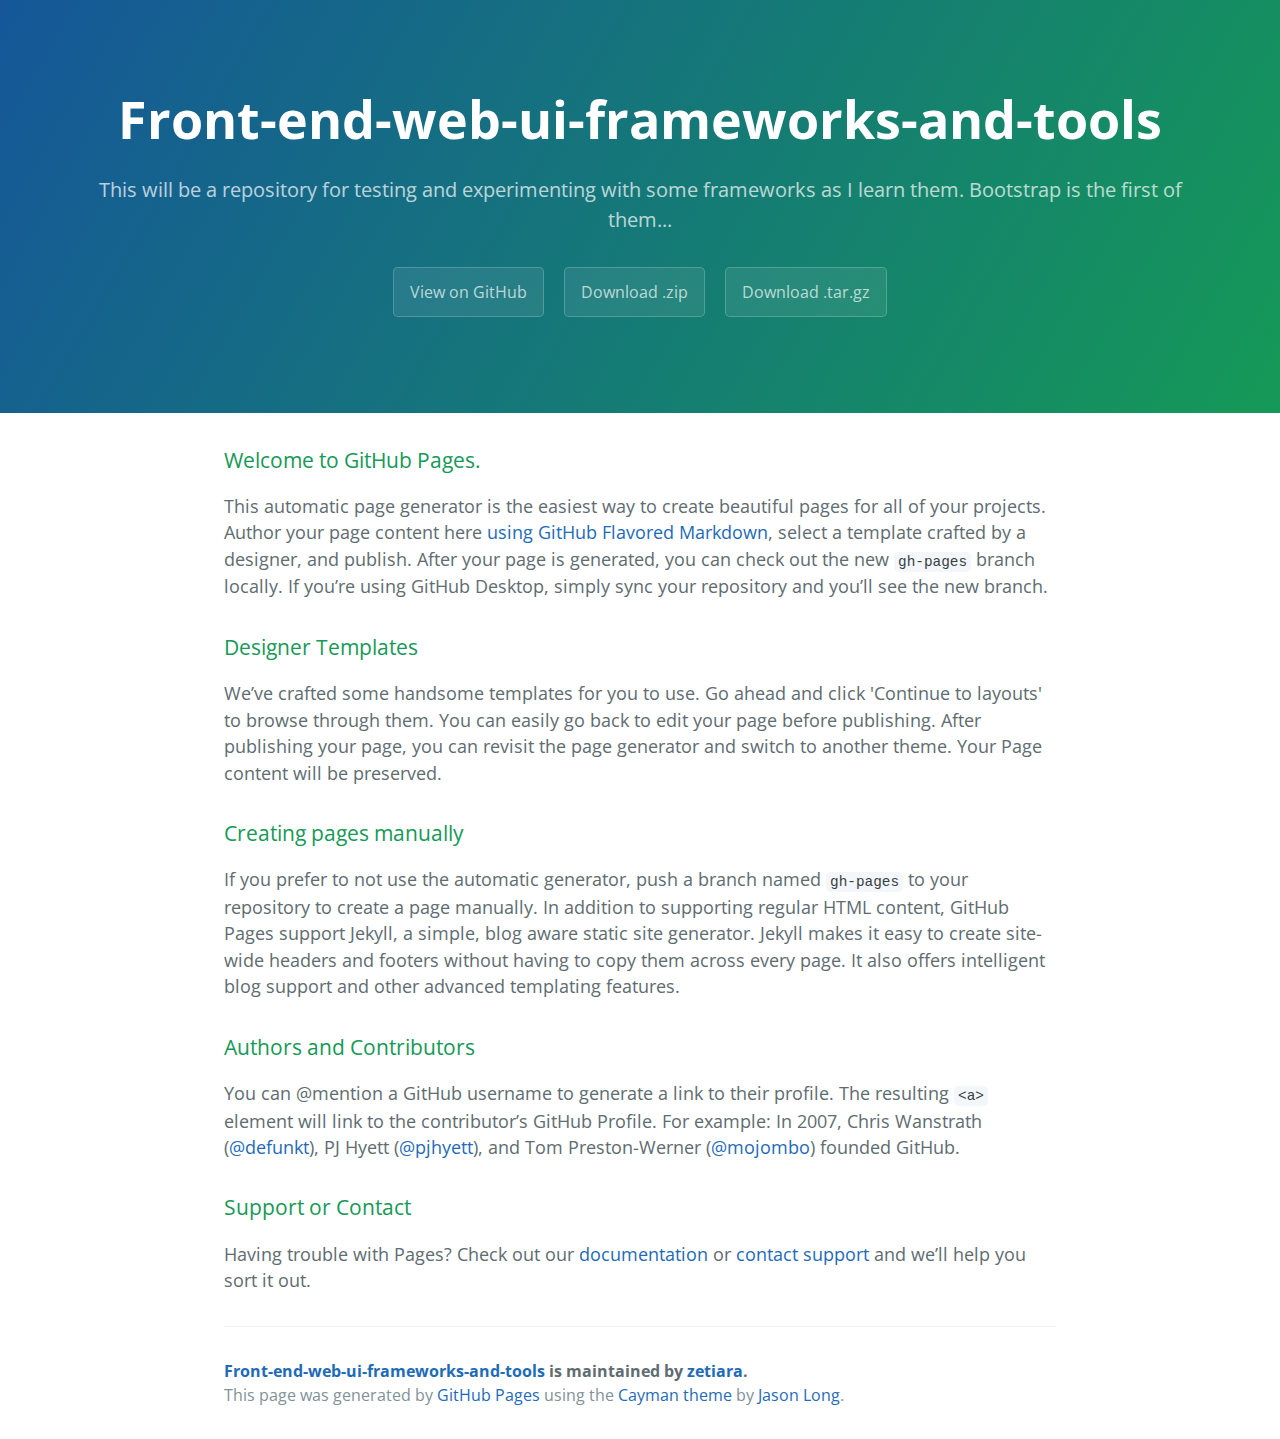
==== index.html @ 19cb5c37 "Create gh-pages branch via GitHub" ====
<!DOCTYPE html>
<html lang="en-us">
  <head>
    <meta charset="UTF-8">
    <title>Front-end-web-ui-frameworks-and-tools by zetiara</title>
    <meta name="viewport" content="width=device-width, initial-scale=1">
    <link rel="stylesheet" type="text/css" href="stylesheets/normalize.css" media="screen">
    <link href='https://fonts.googleapis.com/css?family=Open+Sans:400,700' rel='stylesheet' type='text/css'>
    <link rel="stylesheet" type="text/css" href="stylesheets/stylesheet.css" media="screen">
    <link rel="stylesheet" type="text/css" href="stylesheets/github-light.css" media="screen">
  </head>
  <body>
    <section class="page-header">
      <h1 class="project-name">Front-end-web-ui-frameworks-and-tools</h1>
      <h2 class="project-tagline">This will be a repository for testing and experimenting with some frameworks as I learn them. Bootstrap is the first of them...</h2>
      <a href="https://github.com/zetiara/Front-End-Web-UI-Frameworks-and-Tools" class="btn">View on GitHub</a>
      <a href="https://github.com/zetiara/Front-End-Web-UI-Frameworks-and-Tools/zipball/master" class="btn">Download .zip</a>
      <a href="https://github.com/zetiara/Front-End-Web-UI-Frameworks-and-Tools/tarball/master" class="btn">Download .tar.gz</a>
    </section>

    <section class="main-content">
      <h3>
<a id="welcome-to-github-pages" class="anchor" href="#welcome-to-github-pages" aria-hidden="true"><span aria-hidden="true" class="octicon octicon-link"></span></a>Welcome to GitHub Pages.</h3>

<p>This automatic page generator is the easiest way to create beautiful pages for all of your projects. Author your page content here <a href="https://guides.github.com/features/mastering-markdown/">using GitHub Flavored Markdown</a>, select a template crafted by a designer, and publish. After your page is generated, you can check out the new <code>gh-pages</code> branch locally. If you’re using GitHub Desktop, simply sync your repository and you’ll see the new branch.</p>

<h3>
<a id="designer-templates" class="anchor" href="#designer-templates" aria-hidden="true"><span aria-hidden="true" class="octicon octicon-link"></span></a>Designer Templates</h3>

<p>We’ve crafted some handsome templates for you to use. Go ahead and click 'Continue to layouts' to browse through them. You can easily go back to edit your page before publishing. After publishing your page, you can revisit the page generator and switch to another theme. Your Page content will be preserved.</p>

<h3>
<a id="creating-pages-manually" class="anchor" href="#creating-pages-manually" aria-hidden="true"><span aria-hidden="true" class="octicon octicon-link"></span></a>Creating pages manually</h3>

<p>If you prefer to not use the automatic generator, push a branch named <code>gh-pages</code> to your repository to create a page manually. In addition to supporting regular HTML content, GitHub Pages support Jekyll, a simple, blog aware static site generator. Jekyll makes it easy to create site-wide headers and footers without having to copy them across every page. It also offers intelligent blog support and other advanced templating features.</p>

<h3>
<a id="authors-and-contributors" class="anchor" href="#authors-and-contributors" aria-hidden="true"><span aria-hidden="true" class="octicon octicon-link"></span></a>Authors and Contributors</h3>

<p>You can @mention a GitHub username to generate a link to their profile. The resulting <code>&lt;a&gt;</code> element will link to the contributor’s GitHub Profile. For example: In 2007, Chris Wanstrath (<a href="https://github.com/defunkt" class="user-mention">@defunkt</a>), PJ Hyett (<a href="https://github.com/pjhyett" class="user-mention">@pjhyett</a>), and Tom Preston-Werner (<a href="https://github.com/mojombo" class="user-mention">@mojombo</a>) founded GitHub.</p>

<h3>
<a id="support-or-contact" class="anchor" href="#support-or-contact" aria-hidden="true"><span aria-hidden="true" class="octicon octicon-link"></span></a>Support or Contact</h3>

<p>Having trouble with Pages? Check out our <a href="https://help.github.com/pages">documentation</a> or <a href="https://github.com/contact">contact support</a> and we’ll help you sort it out.</p>

      <footer class="site-footer">
        <span class="site-footer-owner"><a href="https://github.com/zetiara/Front-End-Web-UI-Frameworks-and-Tools">Front-end-web-ui-frameworks-and-tools</a> is maintained by <a href="https://github.com/zetiara">zetiara</a>.</span>

        <span class="site-footer-credits">This page was generated by <a href="https://pages.github.com">GitHub Pages</a> using the <a href="https://github.com/jasonlong/cayman-theme">Cayman theme</a> by <a href="https://twitter.com/jasonlong">Jason Long</a>.</span>
      </footer>

    </section>

  
  </body>
</html>
---- stylesheets/stylesheet.css ----
* {
  box-sizing: border-box; }

body {
  padding: 0;
  margin: 0;
  font-family: "Open Sans", "Helvetica Neue", Helvetica, Arial, sans-serif;
  font-size: 16px;
  line-height: 1.5;
  color: #606c71; }

a {
  color: #1e6bb8;
  text-decoration: none; }
  a:hover {
    text-decoration: underline; }

.btn {
  display: inline-block;
  margin-bottom: 1rem;
  color: rgba(255, 255, 255, 0.7);
  background-color: rgba(255, 255, 255, 0.08);
  border-color: rgba(255, 255, 255, 0.2);
  border-style: solid;
  border-width: 1px;
  border-radius: 0.3rem;
  transition: color 0.2s, background-color 0.2s, border-color 0.2s; }
  .btn + .btn {
    margin-left: 1rem; }

.btn:hover {
  color: rgba(255, 255, 255, 0.8);
  text-decoration: none;
  background-color: rgba(255, 255, 255, 0.2);
  border-color: rgba(255, 255, 255, 0.3); }

@media screen and (min-width: 64em) {
  .btn {
    padding: 0.75rem 1rem; } }

@media screen and (min-width: 42em) and (max-width: 64em) {
  .btn {
    padding: 0.6rem 0.9rem;
    font-size: 0.9rem; } }

@media screen and (max-width: 42em) {
  .btn {
    display: block;
    width: 100%;
    padding: 0.75rem;
    font-size: 0.9rem; }
    .btn + .btn {
      margin-top: 1rem;
      margin-left: 0; } }

.page-header {
  color: #fff;
  text-align: center;
  background-color: #159957;
  background-image: linear-gradient(120deg, #155799, #159957); }

@media screen and (min-width: 64em) {
  .page-header {
    padding: 5rem 6rem; } }

@media screen and (min-width: 42em) and (max-width: 64em) {
  .page-header {
    padding: 3rem 4rem; } }

@media screen and (max-width: 42em) {
  .page-header {
    padding: 2rem 1rem; } }

.project-name {
  margin-top: 0;
  margin-bottom: 0.1rem; }

@media screen and (min-width: 64em) {
  .project-name {
    font-size: 3.25rem; } }

@media screen and (min-width: 42em) and (max-width: 64em) {
  .project-name {
    font-size: 2.25rem; } }

@media screen and (max-width: 42em) {
  .project-name {
    font-size: 1.75rem; } }

.project-tagline {
  margin-bottom: 2rem;
  font-weight: normal;
  opacity: 0.7; }

@media screen and (min-width: 64em) {
  .project-tagline {
    font-size: 1.25rem; } }

@media screen and (min-width: 42em) and (max-width: 64em) {
  .project-tagline {
    font-size: 1.15rem; } }

@media screen and (max-width: 42em) {
  .project-tagline {
    font-size: 1rem; } }

.main-content :first-child {
  margin-top: 0; }
.main-content img {
  max-width: 100%; }
.main-content h1, .main-content h2, .main-content h3, .main-content h4, .main-content h5, .main-content h6 {
  margin-top: 2rem;
  margin-bottom: 1rem;
  font-weight: normal;
  color: #159957; }
.main-content p {
  margin-bottom: 1em; }
.main-content code {
  padding: 2px 4px;
  font-family: Consolas, "Liberation Mono", Menlo, Courier, monospace;
  font-size: 0.9rem;
  color: #383e41;
  background-color: #f3f6fa;
  border-radius: 0.3rem; }
.main-content pre {
  padding: 0.8rem;
  margin-top: 0;
  margin-bottom: 1rem;
  font: 1rem Consolas, "Liberation Mono", Menlo, Courier, monospace;
  color: #567482;
  word-wrap: normal;
  background-color: #f3f6fa;
  border: solid 1px #dce6f0;
  border-radius: 0.3rem; }
  .main-content pre > code {
    padding: 0;
    margin: 0;
    font-size: 0.9rem;
    color: #567482;
    word-break: normal;
    white-space: pre;
    background: transparent;
    border: 0; }
.main-content .highlight {
  margin-bottom: 1rem; }
  .main-content .highlight pre {
    margin-bottom: 0;
    word-break: normal; }
.main-content .highlight pre, .main-content pre {
  padding: 0.8rem;
  overflow: auto;
  font-size: 0.9rem;
  line-height: 1.45;
  border-radius: 0.3rem; }
.main-content pre code, .main-content pre tt {
  display: inline;
  max-width: initial;
  padding: 0;
  margin: 0;
  overflow: initial;
  line-height: inherit;
  word-wrap: normal;
  background-color: transparent;
  border: 0; }
  .main-content pre code:before, .main-content pre code:after, .main-content pre tt:before, .main-content pre tt:after {
    content: normal; }
.main-content ul, .main-content ol {
  margin-top: 0; }
.main-content blockquote {
  padding: 0 1rem;
  margin-left: 0;
  color: #819198;
  border-left: 0.3rem solid #dce6f0; }
  .main-content blockquote > :first-child {
    margin-top: 0; }
  .main-content blockquote > :last-child {
    margin-bottom: 0; }
.main-content table {
  display: block;
  width: 100%;
  overflow: auto;
  word-break: normal;
  word-break: keep-all; }
  .main-content table th {
    font-weight: bold; }
  .main-content table th, .main-content table td {
    padding: 0.5rem 1rem;
    border: 1px solid #e9ebec; }
.main-content dl {
  padding: 0; }
  .main-content dl dt {
    padding: 0;
    margin-top: 1rem;
    font-size: 1rem;
    font-weight: bold; }
  .main-content dl dd {
    padding: 0;
    margin-bottom: 1rem; }
.main-content hr {
  height: 2px;
  padding: 0;
  margin: 1rem 0;
  background-color: #eff0f1;
  border: 0; }

@media screen and (min-width: 64em) {
  .main-content {
    max-width: 64rem;
    padding: 2rem 6rem;
    margin: 0 auto;
    font-size: 1.1rem; } }

@media screen and (min-width: 42em) and (max-width: 64em) {
  .main-content {
    padding: 2rem 4rem;
    font-size: 1.1rem; } }

@media screen and (max-width: 42em) {
  .main-content {
    padding: 2rem 1rem;
    font-size: 1rem; } }

.site-footer {
  padding-top: 2rem;
  margin-top: 2rem;
  border-top: solid 1px #eff0f1; }

.site-footer-owner {
  display: block;
  font-weight: bold; }

.site-footer-credits {
  color: #819198; }

@media screen and (min-width: 64em) {
  .site-footer {
    font-size: 1rem; } }

@media screen and (min-width: 42em) and (max-width: 64em) {
  .site-footer {
    font-size: 1rem; } }

@media screen and (max-width: 42em) {
  .site-footer {
    font-size: 0.9rem; } }
---- stylesheets/github-light.css ----
/*
The MIT License (MIT)

Copyright (c) 2016 GitHub, Inc.

Permission is hereby granted, free of charge, to any person obtaining a copy
of this software and associated documentation files (the "Software"), to deal
in the Software without restriction, including without limitation the rights
to use, copy, modify, merge, publish, distribute, sublicense, and/or sell
copies of the Software, and to permit persons to whom the Software is
furnished to do so, subject to the following conditions:

The above copyright notice and this permission notice shall be included in all
copies or substantial portions of the Software.

THE SOFTWARE IS PROVIDED "AS IS", WITHOUT WARRANTY OF ANY KIND, EXPRESS OR
IMPLIED, INCLUDING BUT NOT LIMITED TO THE WARRANTIES OF MERCHANTABILITY,
FITNESS FOR A PARTICULAR PURPOSE AND NONINFRINGEMENT. IN NO EVENT SHALL THE
AUTHORS OR COPYRIGHT HOLDERS BE LIABLE FOR ANY CLAIM, DAMAGES OR OTHER
LIABILITY, WHETHER IN AN ACTION OF CONTRACT, TORT OR OTHERWISE, ARISING FROM,
OUT OF OR IN CONNECTION WITH THE SOFTWARE OR THE USE OR OTHER DEALINGS IN THE
SOFTWARE.

*/

.pl-c /* comment */ {
  color: #969896;
}

.pl-c1 /* constant, variable.other.constant, support, meta.property-name, support.constant, support.variable, meta.module-reference, markup.raw, meta.diff.header */,
.pl-s .pl-v /* string variable */ {
  color: #0086b3;
}

.pl-e /* entity */,
.pl-en /* entity.name */ {
  color: #795da3;
}

.pl-smi /* variable.parameter.function, storage.modifier.package, storage.modifier.import, storage.type.java, variable.other */,
.pl-s .pl-s1 /* string source */ {
  color: #333;
}

.pl-ent /* entity.name.tag */ {
  color: #63a35c;
}

.pl-k /* keyword, storage, storage.type */ {
  color: #a71d5d;
}

.pl-s /* string */,
.pl-pds /* punctuation.definition.string, string.regexp.character-class */,
.pl-s .pl-pse .pl-s1 /* string punctuation.section.embedded source */,
.pl-sr /* string.regexp */,
.pl-sr .pl-cce /* string.regexp constant.character.escape */,
.pl-sr .pl-sre /* string.regexp source.ruby.embedded */,
.pl-sr .pl-sra /* string.regexp string.regexp.arbitrary-repitition */ {
  color: #183691;
}

.pl-v /* variable */ {
  color: #ed6a43;
}

.pl-id /* invalid.deprecated */ {
  color: #b52a1d;
}

.pl-ii /* invalid.illegal */ {
  color: #f8f8f8;
  background-color: #b52a1d;
}

.pl-sr .pl-cce /* string.regexp constant.character.escape */ {
  font-weight: bold;
  color: #63a35c;
}

.pl-ml /* markup.list */ {
  color: #693a17;
}

.pl-mh /* markup.heading */,
.pl-mh .pl-en /* markup.heading entity.name */,
.pl-ms /* meta.separator */ {
  font-weight: bold;
  color: #1d3e81;
}

.pl-mq /* markup.quote */ {
  color: #008080;
}

.pl-mi /* markup.italic */ {
  font-style: italic;
  color: #333;
}

.pl-mb /* markup.bold */ {
  font-weight: bold;
  color: #333;
}

.pl-md /* markup.deleted, meta.diff.header.from-file */ {
  color: #bd2c00;
  background-color: #ffecec;
}

.pl-mi1 /* markup.inserted, meta.diff.header.to-file */ {
  color: #55a532;
  background-color: #eaffea;
}

.pl-mdr /* meta.diff.range */ {
  font-weight: bold;
  color: #795da3;
}

.pl-mo /* meta.output */ {
  color: #1d3e81;
}
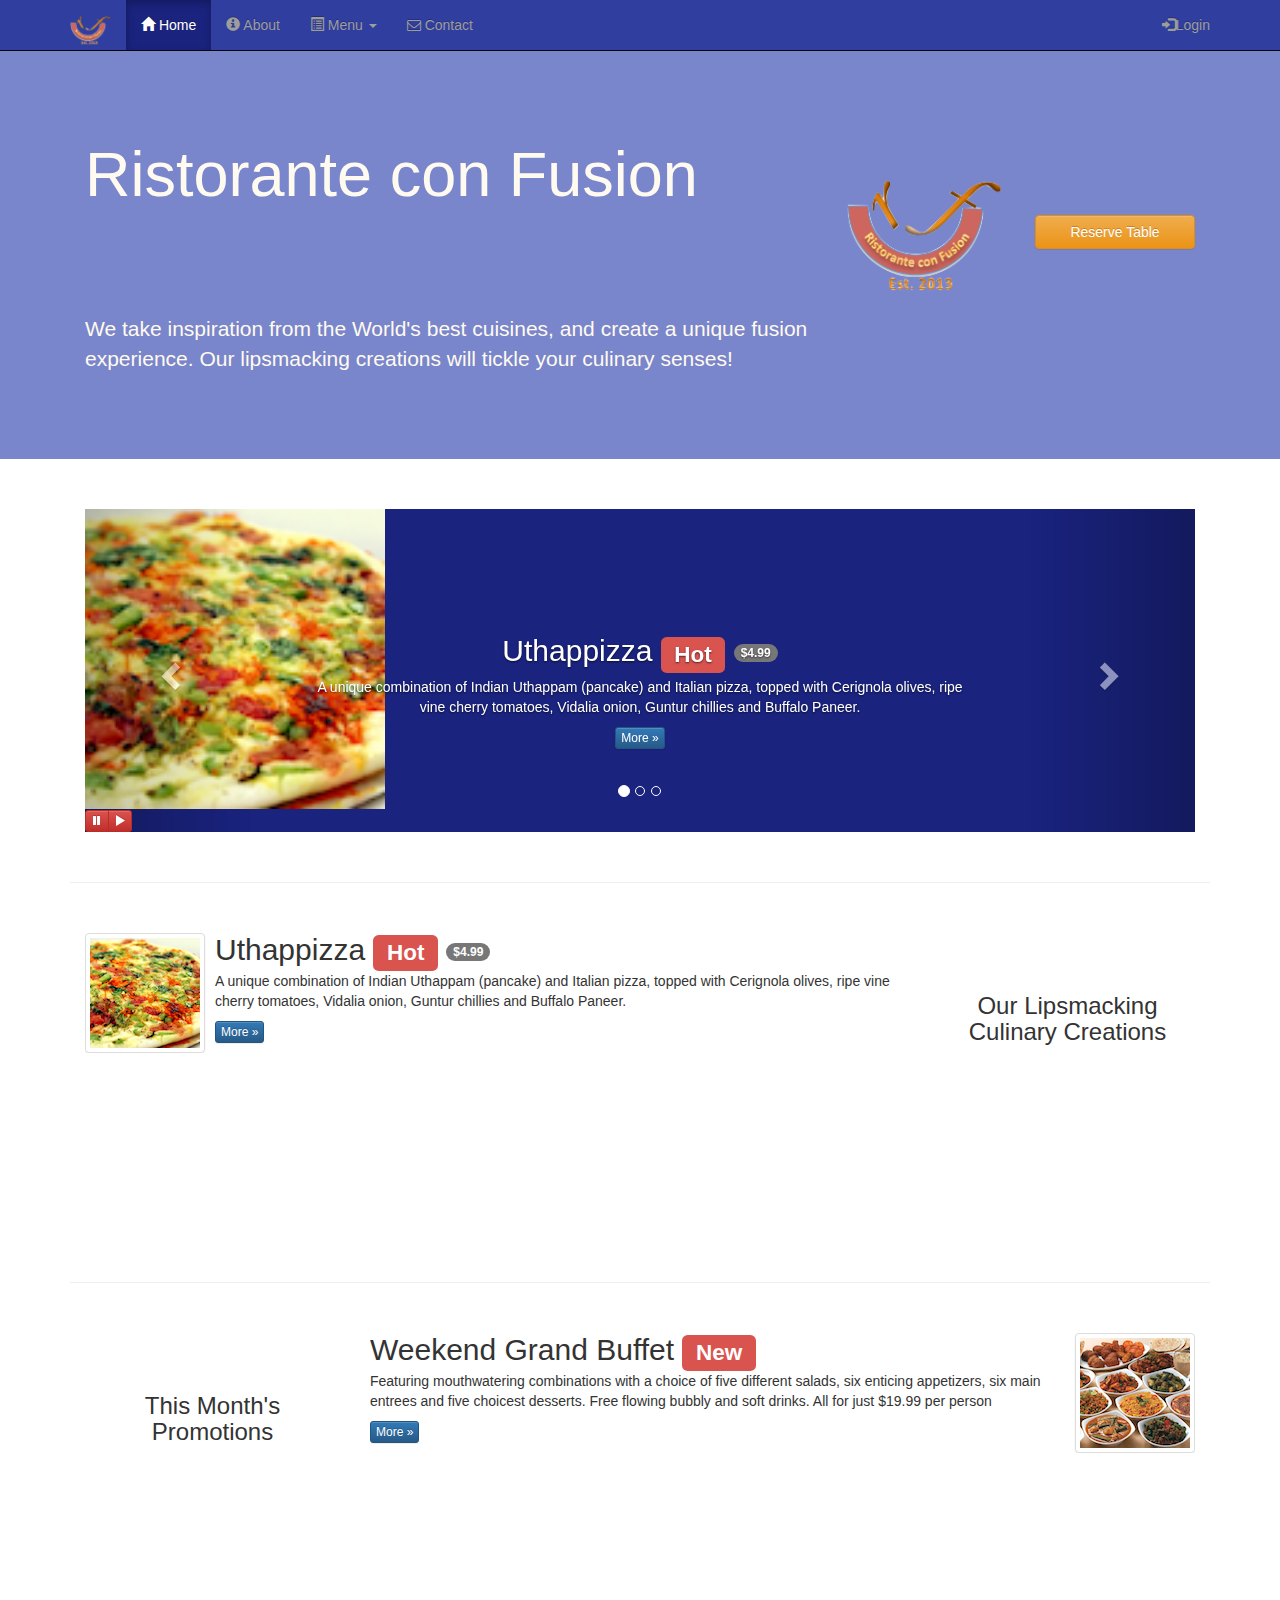
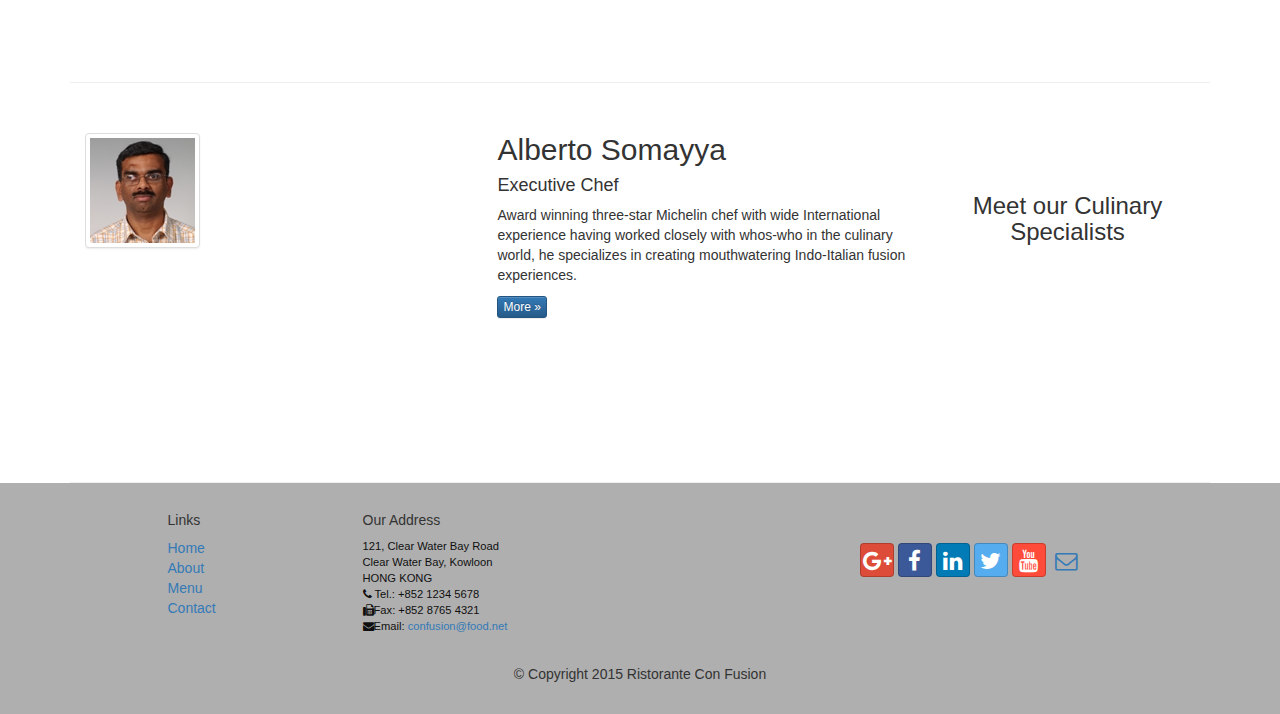
==== commit 7d9b769c: "final commit" ====
--- a/index.html
+++ b/index.html
@@ -1,57 +1,429 @@
+
 <!DOCTYPE html>
-<html lang="en-us">
-  <head>
-    <meta charset="UTF-8">
-    <title>Front-end-web-ui-frameworks-and-tools by zetiara</title>
+<html lang="en">
+
+<head>
+
+    <meta charset="utf-8">
+    <meta http-equiv="X-UA-Compatible" content="IE=edge">
     <meta name="viewport" content="width=device-width, initial-scale=1">
-    <link rel="stylesheet" type="text/css" href="stylesheets/normalize.css" media="screen">
-    <link href='https://fonts.googleapis.com/css?family=Open+Sans:400,700' rel='stylesheet' type='text/css'>
-    <link rel="stylesheet" type="text/css" href="stylesheets/stylesheet.css" media="screen">
-    <link rel="stylesheet" type="text/css" href="stylesheets/github-light.css" media="screen">
-  </head>
-  <body>
-    <section class="page-header">
-      <h1 class="project-name">Front-end-web-ui-frameworks-and-tools</h1>
-      <h2 class="project-tagline">This will be a repository for testing and experimenting with some frameworks as I learn them. Bootstrap is the first of them...</h2>
-      <a href="https://github.com/zetiara/Front-End-Web-UI-Frameworks-and-Tools" class="btn">View on GitHub</a>
-      <a href="https://github.com/zetiara/Front-End-Web-UI-Frameworks-and-Tools/zipball/master" class="btn">Download .zip</a>
-      <a href="https://github.com/zetiara/Front-End-Web-UI-Frameworks-and-Tools/tarball/master" class="btn">Download .tar.gz</a>
-    </section>
-
-    <section class="main-content">
-      <h3>
-<a id="welcome-to-github-pages" class="anchor" href="#welcome-to-github-pages" aria-hidden="true"><span aria-hidden="true" class="octicon octicon-link"></span></a>Welcome to GitHub Pages.</h3>
-
-<p>This automatic page generator is the easiest way to create beautiful pages for all of your projects. Author your page content here <a href="https://guides.github.com/features/mastering-markdown/">using GitHub Flavored Markdown</a>, select a template crafted by a designer, and publish. After your page is generated, you can check out the new <code>gh-pages</code> branch locally. If you’re using GitHub Desktop, simply sync your repository and you’ll see the new branch.</p>
-
-<h3>
-<a id="designer-templates" class="anchor" href="#designer-templates" aria-hidden="true"><span aria-hidden="true" class="octicon octicon-link"></span></a>Designer Templates</h3>
-
-<p>We’ve crafted some handsome templates for you to use. Go ahead and click 'Continue to layouts' to browse through them. You can easily go back to edit your page before publishing. After publishing your page, you can revisit the page generator and switch to another theme. Your Page content will be preserved.</p>
-
-<h3>
-<a id="creating-pages-manually" class="anchor" href="#creating-pages-manually" aria-hidden="true"><span aria-hidden="true" class="octicon octicon-link"></span></a>Creating pages manually</h3>
-
-<p>If you prefer to not use the automatic generator, push a branch named <code>gh-pages</code> to your repository to create a page manually. In addition to supporting regular HTML content, GitHub Pages support Jekyll, a simple, blog aware static site generator. Jekyll makes it easy to create site-wide headers and footers without having to copy them across every page. It also offers intelligent blog support and other advanced templating features.</p>
-
-<h3>
-<a id="authors-and-contributors" class="anchor" href="#authors-and-contributors" aria-hidden="true"><span aria-hidden="true" class="octicon octicon-link"></span></a>Authors and Contributors</h3>
-
-<p>You can @mention a GitHub username to generate a link to their profile. The resulting <code>&lt;a&gt;</code> element will link to the contributor’s GitHub Profile. For example: In 2007, Chris Wanstrath (<a href="https://github.com/defunkt" class="user-mention">@defunkt</a>), PJ Hyett (<a href="https://github.com/pjhyett" class="user-mention">@pjhyett</a>), and Tom Preston-Werner (<a href="https://github.com/mojombo" class="user-mention">@mojombo</a>) founded GitHub.</p>
-
-<h3>
-<a id="support-or-contact" class="anchor" href="#support-or-contact" aria-hidden="true"><span aria-hidden="true" class="octicon octicon-link"></span></a>Support or Contact</h3>
-
-<p>Having trouble with Pages? Check out our <a href="https://help.github.com/pages">documentation</a> or <a href="https://github.com/contact">contact support</a> and we’ll help you sort it out.</p>
-
-      <footer class="site-footer">
-        <span class="site-footer-owner"><a href="https://github.com/zetiara/Front-End-Web-UI-Frameworks-and-Tools">Front-end-web-ui-frameworks-and-tools</a> is maintained by <a href="https://github.com/zetiara">zetiara</a>.</span>
-
-        <span class="site-footer-credits">This page was generated by <a href="https://pages.github.com">GitHub Pages</a> using the <a href="https://github.com/jasonlong/cayman-theme">Cayman theme</a> by <a href="https://twitter.com/jasonlong">Jason Long</a>.</span>
-      </footer>
-
-    </section>
-
-  
-  </body>
-</html>
+    <!-- The above 3 meta tags *must* come first in the head; any other head 
+         content must come *after* these tags -->
+
+    <title>Ristorante Con Fusion</title>
+
+            <!-- Bootstrap -->
+    <link href="css/bootstrap.min.css" rel="stylesheet">
+    <link href="css/bootstrap-theme.min.css" rel="stylesheet">
+    <link rel="stylesheet" type="text/css" href="css/font-awesome.min.css">
+    <link rel="stylesheet" type="text/css" href="css/bootstrap-social.css">
+    <link rel="stylesheet" type="text/css" href="css/mystyle.css">
+
+    <!-- HTML5 shim and Respond.js for IE8 support of HTML5 elements and media queries -->
+    <!-- WARNING: Respond.js doesn't work if you view the page via file:// -->
+    <!--[if lt IE 9]>
+      <script src="https://oss.maxcdn.com/html5shiv/3.7.2/html5shiv.min.js"></script>
+      <script src="https://oss.maxcdn.com/respond/1.4.2/respond.min.js"></script>
+    <![endif]-->
+
+</head>
+
+<body>
+
+<nav class="navbar navbar-inverse navbar-fixed-top" role="navigation">
+        <div class="container">
+            <div class="navbar-header">
+                  <button type="button" class="navbar-toggle collapsed" data-toggle="collapse" data-target="#navbar" aria-expanded="false" aria-controls="navbar">
+                      <span class="sr-only">Toggle Navigation</span>
+                      <span class="icon-bar"></span>
+                      <span class="icon-bar"></span>
+                      <span class="icon-bar"></span>
+                  </button>
+                  <a class="navbar-brand" href="#"><img src="img/logo.png" height="30" width="41"></a>
+            </div>
+            <div id="navbar" class="navbar-collapse collapse">
+                <ul class="nav navbar-nav">
+                    <li class="active">
+                        <a href="#">
+                            <span class="glyphicon glyphicon-home" aria-hidden="true"></span>
+                            Home
+                        </a>
+                    </li>
+                    <li><a href="aboutus.html"><span class="glyphicon glyphicon-info-sign"
+                         aria-hidden="true"></span> About</a></li>
+                    <li class="dropdown">
+                        <a href="#" class="dropdown-toggle" data-toggle="dropdown" role="button" aria-haspopup="true" aria-expanded="false"><span class="glyphicon glyphicon-list-alt" aria-hidden="true"></span> 
+                        Menu <span class="caret"></span>
+                        </a>
+                        <ul class="dropdown-menu">
+                            <li><a href="#">Appetizers</a></li>
+                            <li><a href="#">Main Courses</a></li>
+                            <li><a href="#">Desserts</a></li>
+                            <li><a href="#">Drinks</a></li>
+                            <li role="separator" class="divider"></li>
+                            <li class="dropdown-header">Specials</li>
+                            <li><a href="#">Lunch Buffet</a></li>
+                            <li><a href="#">Weekend Brunch</a></li>
+                        </ul>
+                    </li>
+                    <li><a href="contactus.html"><span class=" fa fa-envelope-o"></span> Contact</a></li>
+                </ul>
+                <ul class="nav navbar-nav navbar-right">
+                    <li><a id="loginButton"><span class="glyphicon glyphicon-log-in"></span>Login</a></li>
+                </ul>
+            </div>
+        </div>
+    </nav>
+
+    <div id="loginModal" class="modal fade" role="dialog">
+        <div class="modal-dialog">
+            
+            <!-- Modal Content -->
+            <div class="modal-content">
+                <div class="modal-header">
+                    <button type="button" class="close" data-dismiss="modal">&times;</button>
+                    <h4 class="modal-title">Login</h4>
+                </div>
+                <div class="modal-body">
+                    <form class="form-inline" role="signin">
+                        <div class="form-group">
+                            <label class="sr-only" for="email">Email Address</label>
+                            <input type="text" class="form-control" placeholder="Email">
+                        </div>
+                        <div class="form-group">
+                            <label class="sr-only" for="password">Password</label>
+                            <input type="text" class="form-control" placeholder="Password">
+                        </div>
+                        <div class="checkbox">
+                            <label class="checkbox-inline">
+                                <input type="checkbox" name="remind" value="">
+                                Remember me
+                            </label>
+                        </div>
+                        <button type="submit" class="btn btn-info btn-sm">Sign In</button>
+                        <button type="button" class="btn btn-default btn-sm" data-dismiss="modal">Cancel</button>
+                    </form>
+                </div>
+            </div>
+        </div>
+    </div>
+
+    <div id="reservationModal" class="modal fade" role="dialog">
+        <div class="modal-dialog">
+            
+            <!-- Modal Content -->
+            <div class="modal-content">
+                <div class="modal-header">
+                    <button type="button" class="close" data-dismiss="modal">&times;</button>
+                    <h4 class="modal-title">Reserve Table</h4>
+                </div>
+                <div class="modal-body">
+                    <form class="form-horizontal" role="reserveTable">
+                        <div class="form-group">
+                            <div class="row">
+                                <label class="col-xs-2 control-label">Number of Guests</label>
+                                <div class="col-xs-offset-1 col-xs-9">
+                                        <label class="radio-inline">
+                                            <input type="radio" name="inlineRadioOptions" id="inlineRadio1" value="option1"> 1
+                                        </label>
+                                        <label class="radio-inline">
+                                            <input type="radio" name="inlineRadioOptions" id="inlineRadio2" value="option2"> 2
+                                        </label>
+                                        <label class="radio-inline">
+                                            <input type="radio" name="inlineRadioOptions" id="inlineRadio3" value="option3"> 3
+                                        </label>
+                                        <label class="radio-inline">
+                                            <input type="radio" name="inlineRadioOptions" id="inlineRadio4" value="option3"> 4
+                                        </label>
+                                        <label class="radio-inline">
+                                            <input type="radio" name="inlineRadioOptions" id="inlineRadio5" value="option3"> 5
+                                        </label>
+                                        <label class="radio-inline">
+                                            <input type="radio" name="inlineRadioOptions" id="inlineRadio6" value="option3"> 6
+                                        </label>
+                                </div>
+                            </div>
+                        </div>
+                        <div class="form-group">
+                            <div class="row">
+                                <label class="col-xs-2 control-label">Section</label>
+                                <div class="btn-group col-xs-offset-1 col-xs-9" data-toggle="buttons">
+                                
+                                    <label class="btn btn-success active">
+                                        <input type="radio" name="options" id="option1" autocomplete="off" checked> Non-Smoking
+                                    </label>
+                                    <label class="btn btn-danger">
+                                        <input type="radio" name="options" id="option2" autocomplete="off"> Smoking
+                                    </label>
+                                </div>
+                            </div>
+                        </div>
+                        <div class="form-group">
+                            <div class="row">
+                                <label class="col-xs-2 control-label">Date and Time</label>
+                                <div class="col-xs-10">
+                                
+                                    <div class="col-xs-offset-1 col-xs-4 has-feedback">
+                                        <input type="text" class="form-control" id="dateinput" placeholder="Date" aria-describedby="inputSuccess3Status">
+                                        <span class="glyphicon glyphicon-calendar form-control-feedback" aria-hidden="true"></span>
+                                        <span id="inputSuccess3Status" class="sr-only">(success)</span>
+                                    </div>
+                                    <div class="col-xs-1">
+                                        
+                                    </div>
+                                    <div class="col-xs-4 has-feedback">
+                                        <input type="text" class="form-control" id="timeinput" placeholder="Time" aria-describedby="inputSuccess4Status">
+                                        <span class="glyphicon glyphicon-time form-control-feedback" aria-hidden="true"></span>
+                                        <span id="inputSuccess4Status" class="sr-only">(success)</span>
+                                    </div>
+                                </div>
+                            </div>
+                        </div>
+                        <div class="form-group">
+                            <div class="row">
+                                <div class="col-xs-offset-3 col-xs-9">
+                                    <button type="submit" class="btn btn-primary btn-sm">Reserve</button>
+                                    <button type="button" class="btn btn-default btn-sm" data-dismiss="modal">Cancel</button>
+                                </div>
+                            </div>
+                        </div>
+                        <div class="alert alert-warning alert-dismissible" role="alert">
+                            <button type="button" class="close" data-dismiss="alert" aria-label="Close"><span aria-hidden="true">&times;</span></button>
+                            <strong>Warning:</strong> Please <a class="alert-link" href="tel:+85212345678">Call</a> us to reserve for more than six guests.
+                        </div>
+                        
+                    </form>
+                </div>
+            </div>
+        </div>
+    </div>
+
+    <header class="jumbotron">
+
+        <!-- Main component for a primary marketing message or call to action -->
+
+        <div class="container">
+            <div class="row row-header">
+                <div class="col-xs-12 col-sm-8">
+                    <h1>Ristorante con Fusion</h1>
+                    <p style="padding:40px;"></p>
+                    <p>We take inspiration from the World's best cuisines, and create a unique fusion experience. Our lipsmacking creations will tickle your culinary senses!</p>
+                </div>
+                <div class="col-xs-12 col-sm-2">
+                    <p style="padding:20px;"></p>
+                    <img src="img/logo.png" class="img-responsive">
+                </div>
+                <div class="col-xs-12 col-sm-2">
+                    <p style="padding:40px;"></p>
+                    <a id="reserveButton" type="button" class="btn btn-warning btn-block"></span>Reserve Table</a>
+                </div>
+            </div>
+        </div>
+    </header>
+
+    <div class="container">
+        <div class="row row-content">
+            <div class="col-xs-12">
+                <div id="mycarousel" class="carousel slide" data-ride="carousel">
+                    <!-- Indicators -->
+                    <ol class="carousel-indicators">
+                        <li data-target="#mycarousel" data-slide-to="0" class="active"></li>
+                        <li data-target="#mycarousel" data-slide-to="1"></li>
+                        <li data-target="#mycarousel" data-slide-to="2"></li>
+                    </ol>
+                    <!-- Wrapper for Slides-->
+                    <div class="carousel-inner" role="listbox">
+                        <div class="item active">
+                            <img class="img-responsive" src="img/uthappizza.png" alt="Uthappizza">
+                            <div class="carousel-caption">
+                                <h2>Uthappizza <span class="label label-danger label-xs">Hot</span> <span class="badge">$4.99</span></h2>
+                                <p>A unique combination of Indian Uthappam (pancake) and Italian pizza, topped with Cerignola olives, ripe vine cherry tomatoes, Vidalia onion, Guntur chillies and Buffalo Paneer.</p>
+                                <p><a class="btn btn-primary btn-xs" href="#">More &raquo;</a></p>
+                            </div>
+                        </div>
+                        <div class="item">
+                            <img class="img-responsive" src="img/buffet.png" alt="Weekend Grand Buffet">
+                            <div class="carousel-caption">
+                                <h2>Weekend Grand Buffet <span class="label label-danger label-xs">New</span></h2>
+                                <p>Featuring mouthwatering combinations with a choice of five different salads, six enticing appetizers, six main entrees and five choicest desserts. Free flowing bubbly and soft drinks. All for just $19.99 per person </p>
+                                <p><a class="btn btn-primary btn-xs" href="#">More &raquo;</a></p>
+                            </div>
+                        </div>
+                        <div class="item">
+                            <img class="img-responsive" src="img/alberto.png" alt="Alberto Somayya">
+                            <div class="carousel-caption">
+                                <h2>Alberto Somayya</h2>
+                                <h4>Executive Chef</h4>
+                                <p>Award winning three-star Michelin chef with wide International experience having worked closely with whos-who in the culinary world, he specializes in creating mouthwatering Indo-Italian fusion experiences. </p>
+                                <p><a class="btn btn-primary btn-xs" href="#">More &raquo;</a></p>
+                            </div>
+                        </div>
+                         <!-- Controls -->
+                        <a class="left carousel-control" href="#mycarousel" role="button" data-slide="prev">
+                            <span class="glyphicon glyphicon-chevron-left"></span>
+                            <span class="sr-only">Previous</span>
+                        </a>
+                        <a class="right carousel-control" href="#mycarousel" role="button" data-slide="next">
+                            <span class="glyphicon glyphicon-chevron-right"></span>
+                            <span class="sr-only">Next</span>
+                        </a>
+
+                        <div class="btn-group" id="carouselButtons">
+                            <button class="btn btn-danger btn-xs" id="carousel-pause">
+                                <span class="glyphicon glyphicon-pause" area-hidden="true"></span>
+                            </button>
+                            <button class="btn btn-danger btn-xs" id="carousel-play">
+                                <span class="glyphicon glyphicon-play" area-hidden="true"></span>
+                            </button>
+                        </div>
+                    </div>
+                   
+                </div>
+            </div>
+        </div>
+    </div>
+
+    <div class="container">
+        <div class="row row-content">
+            <div class="col-xs-12 col-sm-3 col-sm-push-9">
+                <p style="padding:20px;"></p>
+                <h3 align=center>Our Lipsmacking Culinary Creations</h3>
+            </div>
+            <div class="col-xs-12 col-sm-9 col-sm-pull-3">
+                <div class="media">
+                    <div class="media-left media-middle">
+                        <a href="#">
+                            <img class="media-object img-thumbnail" src="img/uthappizza.png" alt="Uthappizza">
+                        </a>
+                    </div>
+                    <div class="media-body">
+                        <h2 class="media-heading">Uthappizza <span class="label label-danger label-xs">Hot</span> <span class="badge">$4.99</span></h2>
+                        <p>A unique combination of Indian Uthappam (pancake) and Italian pizza, topped with Cerignola olives, ripe vine cherry tomatoes, Vidalia onion, Guntur chillies and Buffalo Paneer.</p>
+                        <p><a class="btn btn-primary btn-xs" href="#">More &raquo;</a></p>
+                    </div>
+                </div>
+            </div>
+        </div>
+
+
+        <div class="row row-content">
+            <div class="col-xs-12 col-sm-3">
+                <p style="padding:20px;"></p>
+                <h3 align=center>This Month's Promotions</h3>
+            </div>
+            <div class="col-xs-12 col-sm-9">
+                <div class="media">
+                    <div class="media-body">
+                        <h2 class="media-heading">Weekend Grand Buffet <span class="label label-danger label-xs">New</span></h2>
+                        <p>Featuring mouthwatering combinations with a choice of five different salads, six enticing appetizers, six main entrees and five choicest desserts. Free flowing bubbly and soft drinks. All for just $19.99 per person </p>
+                        <p><a class="btn btn-primary btn-xs" href="#">More &raquo;</a></p>
+                    </div>
+                    <div class="media-right">
+                        <a href="#">
+                            <img class="media-object img-thumbnail" src="img/buffet.png" alt="Weekend Grand Buffet">
+                        </a>
+                    </div>
+                </div>
+            </div>
+        </div>
+
+        <div class="row row-content">
+            <div class="col-xs-12 col-sm-3 col-sm-push-9">
+                <p style="padding:20px;"></p>
+                <h3 align=center>Meet our Culinary Specialists</h3>
+            </div>
+            <div class="col-xs-12 col-sm-9 col-sm-pull-3">
+                <div class="media">
+                    <div class="media-left media-body">
+                        <a href="#">
+                            <img class="media-object img-thumbnail" src="img/alberto.png" alt="Alberto Somayya">
+                        </a>
+                    </div>
+                    <div class="media-body">
+                        <h2 class="media-heading">Alberto Somayya</h2>
+                        <h4>Executive Chef</h4>
+                        <p>Award winning three-star Michelin chef with wide International experience having worked closely with whos-who in the culinary world, he specializes in creating mouthwatering Indo-Italian fusion experiences. </p>
+                        <p><a class="btn btn-primary btn-xs" href="#">More &raquo;</a></p>
+                    </div>
+                </div>
+            </div>
+        </div>
+
+        
+
+    </div>
+
+    <footer class="row-footer">
+        <div class="container">
+            <div class="row">             
+                <div class="col-xs-5 col-xs-offset-1 col-sm-2 col-sm-offset-1">
+                    <h5>Links</h5>
+                    <ul class="list-unstyled">
+                        <li><a href="#">Home</a></li>
+                        <li><a href="#">About</a></li>
+                        <li><a href="#">Menu</a></li>
+                        <li><a href="#">Contact</a></li>
+                    </ul>
+                </div>
+                <div class="col-xs-6 col-sm-5">
+                    <h5>Our Address</h5>
+                    <address>
+                      121, Clear Water Bay Road<br>
+                      Clear Water Bay, Kowloon<br>
+                      HONG KONG<br>
+                      <i class="fa fa-phone"></i> Tel.: +852 1234 5678<br>
+                      <i class="fa fa-fax"></i>Fax: +852 8765 4321<br>
+                      <i class="fa fa-envelope"></i>Email: 
+                      <a href="mailto:confusion@food.net">confusion@food.net</a>
+                   </address>
+                </div>
+                <div class="col-sm-4">
+                    <div class="nav navbar-nav" style="padding: 40px 10px;">
+                        <a class="btn btn-social-icon btn-google-plus" href="http://google.com/+"><i class="fa fa-google-plus"></i></a>
+                        <a class="btn btn-social-icon btn-facebook" href="http://www.facebook.com/profile.php?id="><i class="fa fa-facebook"></i></a>
+                        <a class="btn btn-social-icon btn-linkedin" href="http://www.linkedin.com/in/"><i class="fa fa-linkedin"></i></a>
+                        <a class="btn btn-social-icon btn-twitter" href="http://twitter.com/"><i class="fa fa-twitter"></i></a>
+                        <a class="btn btn-social-icon btn-youtube" href="http://youtube.com/"><i class="fa fa-youtube"></i></a>
+                        <a class="btn btn-social-icon" href="mailto:"><i class="fa fa-envelope-o"></i></a>
+                    </div>
+                </div>
+                <div class="col-xs-12">
+                    <p style="padding:10px;"></p>
+                    <p align=center>© Copyright 2015 Ristorante Con Fusion</p>
+                </div>
+            </div>
+        </div>
+    </footer>
+
+
+        <!-- jQuery (necessary for Bootstrap's JavaScript plugins) -->
+    <script src="https://ajax.googleapis.com/ajax/libs/jquery/1.11.3/jquery.min.js"></script>
+    <!-- Include all compiled plugins (below), or include individual files as needed -->
+    <script src="js/bootstrap.min.js"></script>
+    
+    <script type="text/javascript">
+        $(document).ready(function(){
+            $("#mycarousel").carousel( { interval: 2000 } );
+
+            $("#carousel-pause").click(function(){
+                $("#mycarousel").carousel('pause');
+            });
+
+            $("#carousel-play").click(function(){
+                $('#mycarousel').carousel('cycle');
+            });
+
+        });
+
+        $('#reserveButton').click(function(){
+            $('#reservationModal').modal('toggle');
+        });
+
+        $('#loginButton').click(function(){
+            $('#loginModal').modal('toggle');
+        });
+    </script>
+
+</body>
+
+</html>--- a/css/mystyle.css
+++ b/css/mystyle.css
@@ -0,0 +1,91 @@
+/*mycssfile*/
+/*Bootstrap basic class targeting*/
+.row-header{
+    margin:0px auto;
+    padding:0px auto;
+}
+
+.row-content {
+    margin:0px auto;
+    padding: 50px 0px 50px 0px;
+    border-bottom: 1px ridge;
+    min-height:400px;
+}
+
+.row-footer{
+    background-color: #AfAfAf;
+    margin:0px auto;
+    padding: 20px 0px 20px 0px;
+}
+
+.jumbotron {
+    padding:70px 30px 70px 30px;
+    margin:0px auto;
+    background: #7986CB ;
+    color:floralwhite;
+}
+
+address{
+    font-size:80%;
+    margin:0px;
+    color:#0f0f0f;
+}
+
+/*Navbar modifications follows*/
+body {
+    align:center;
+    padding: 50px 0px 0px 0px;  /*This is to prevent the fixed navbar from covering the body content */
+    z-index: 0;
+}
+.navbar-inverse {
+     background: #303F9F;
+}
+
+.navbar-inverse .navbar-nav > .active > a,
+.navbar-inverse .navbar-nav > .active > a:hover,
+.navbar-inverse .navbar-nav > .active > a:focus {
+    color: #fff;
+    background: #1A237E;
+}
+
+.navbar-inverse .navbar-nav > .open > a,
+ .navbar-inverse .navbar-nav > .open > a:hover,
+ .navbar-inverse .navbar-nav > .open > a:focus {
+    color: #fff;
+    background: #1A237E;
+}
+
+.navbar-inverse .navbar-nav .open .dropdown-menu> li> a,
+.navbar-inverse .navbar-nav .open .dropdown-menu {
+    background-color: #303F9F;
+    color:#eeeeee;
+}
+
+.navbar-inverse .navbar-nav .open .dropdown-menu> li> a:hover {
+    color:#000000;
+}
+
+.tab-content {
+    border-left: 1px solid #ddd;
+    border-right: 1px solid #ddd;
+    border-bottom: 1px solid #ddd;
+    padding: 10px;
+}
+
+.affix {
+    top:100px;
+}
+
+.carousel {
+    background:#1A237E;
+}
+
+.carousel .item {
+    height: 300px;
+}
+.item img {
+    position: absolute;
+    top: 0;
+    left: 0;
+    min-height:300px;
+}